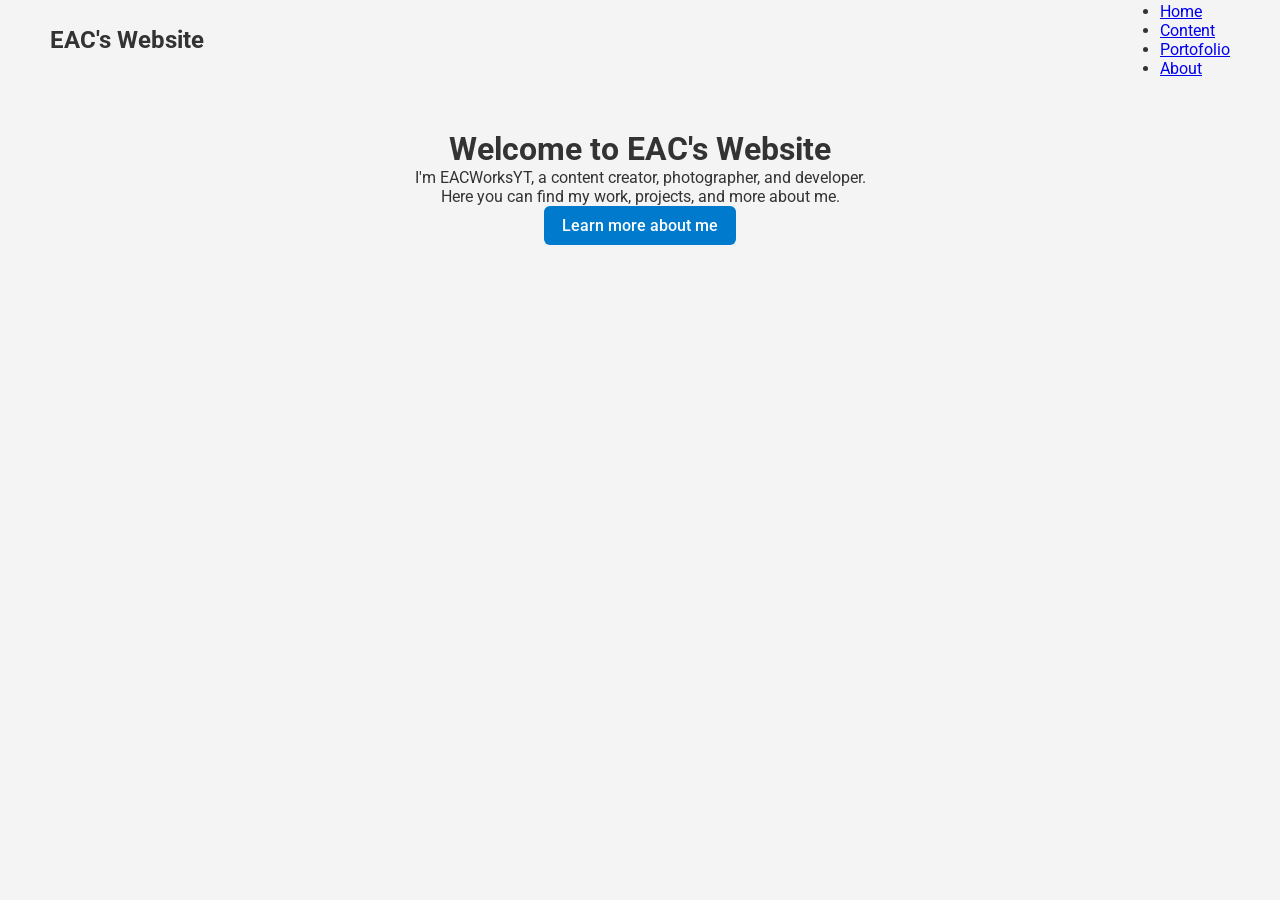
==== index.html @ 0dd43e75 "Update index.html" ====
<!DOCTYPE html>
<html lang="en">
    <head>
        <meta charset="UTF-8">
        <meta name="viewport" content="width=device-width, initial-scale=1.0">
        <link rel="stylesheet" href="style.css">
        <title>EAC's Website</title>
    </head>
    <body>
        <div class="navbar">
            <h2>EAC's Website</h2>
            <ul>
                <li><a href="#">Home</a></li>
                <li><a href="#">Content</a></li>
                <li><a href="#">Portofolio</a></li>
                <li><a href="about.html">About</a></li>
            </ul>
        </div>
        <div class="introduction">
            <h1>Welcome to EAC's Website</h1>
            <p>I'm EACWorksYT, a content creator, photographer, and developer.</p>
            <p>Here you can find my work, projects, and more about me.</p>
            <p><a class="btn" href="about.html">Learn more about me</a></p>
            
        </div>
    </body>
</html>
---- style.css ----
@import url("https://fonts.googleapis.com/css2?family=Roboto:ital,wght@0,100;0,300;0,400;0,500;0,700;0,900;1,100;1,300;1,400;1,500;1,700;1,900&display=swap");

*{
    box-sizing: border-box;
    margin: 0;
    padding: 0;
}

body {
    font-family: 'Roboto', sans-serif;
    margin: 0;
    padding: 0;
    background-color: #f4f4f4;
    color: #333;
}

.navbar{
    display: flex;
    align-items: center;
    justify-content: space-between;
    height: 80px;
    padding: 0 50px;
}
.introduction {
    text-align: center;
    padding: 50px;
}

/* Button style used for links like the About button */
.btn{
    display: inline-block;
    background-color: #007acc;
    color: #ffffff;
    padding: 10px 18px;
    border-radius: 6px;
    text-decoration: none;
    font-weight: 500;
}
.btn:hover{
    background-color: #005fa3;
}
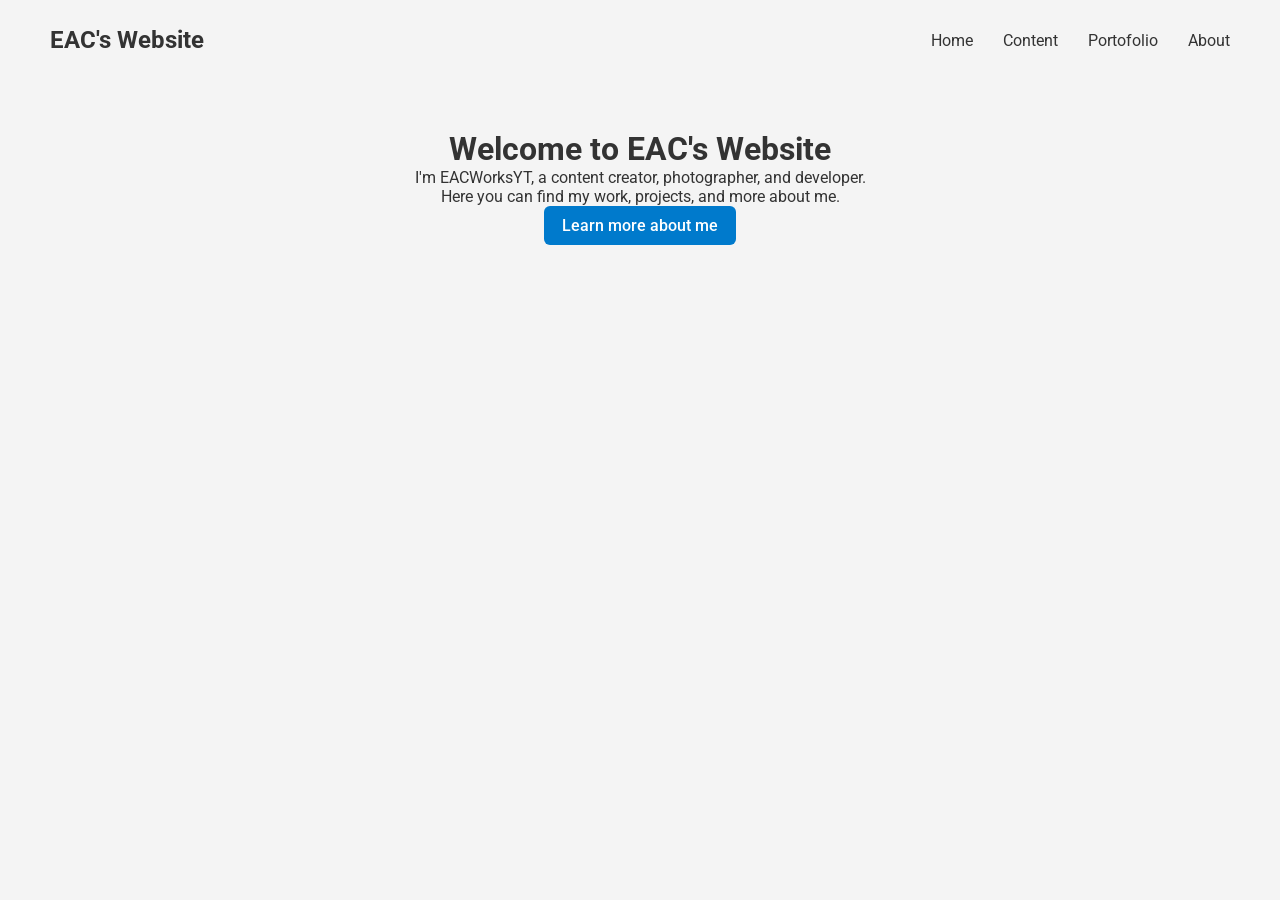
==== commit 8154d11e: "Update index.html" ====
--- a/index.html
+++ b/index.html
@@ -16,12 +16,22 @@
                 <li><a href="about.html">About</a></li>
             </ul>
         </div>
+
+        <div class="home">
+            
+        </div>
         <div class="introduction">
-            <h1>Welcome to EAC's Website</h1>
-            <p>I'm EACWorksYT, a content creator, photographer, and developer.</p>
-            <p>Here you can find my work, projects, and more about me.</p>
-            <p><a class="btn" href="about.html">Learn more about me</a></p>
+            <div class="intro-text">
+                <h1>Welcome to EAC's Website</h1>
+                <p>I'm EACWorksYT, a content creator, photographer, and developer.</p>
+                <p>Here you can find my work, projects, and more about me.</p>
+                <p><a class="btn" href="about.html">Learn more about me</a></p>
+            </div>
+            <div class="intro-image">
+
+            </div>
             
+        
         </div>
     </body>
 </html>
--- a/style.css
+++ b/style.css
@@ -21,6 +21,26 @@
     height: 80px;
     padding: 0 50px;
 }
+
+.navbar ul{
+    display: flex;
+    gap: 30px;
+    list-style: none;
+}
+
+.navbar a{ 
+    display: inline-block;
+    text-decoration: none;
+    color: #333;
+    transition: transform 0.2s;
+}
+
+.navbar a:hover{
+    transition: scale(1.1);
+    color: #007acc;
+    text-decoration: underline;
+}
+
 .introduction {
     text-align: center;
     padding: 50px;
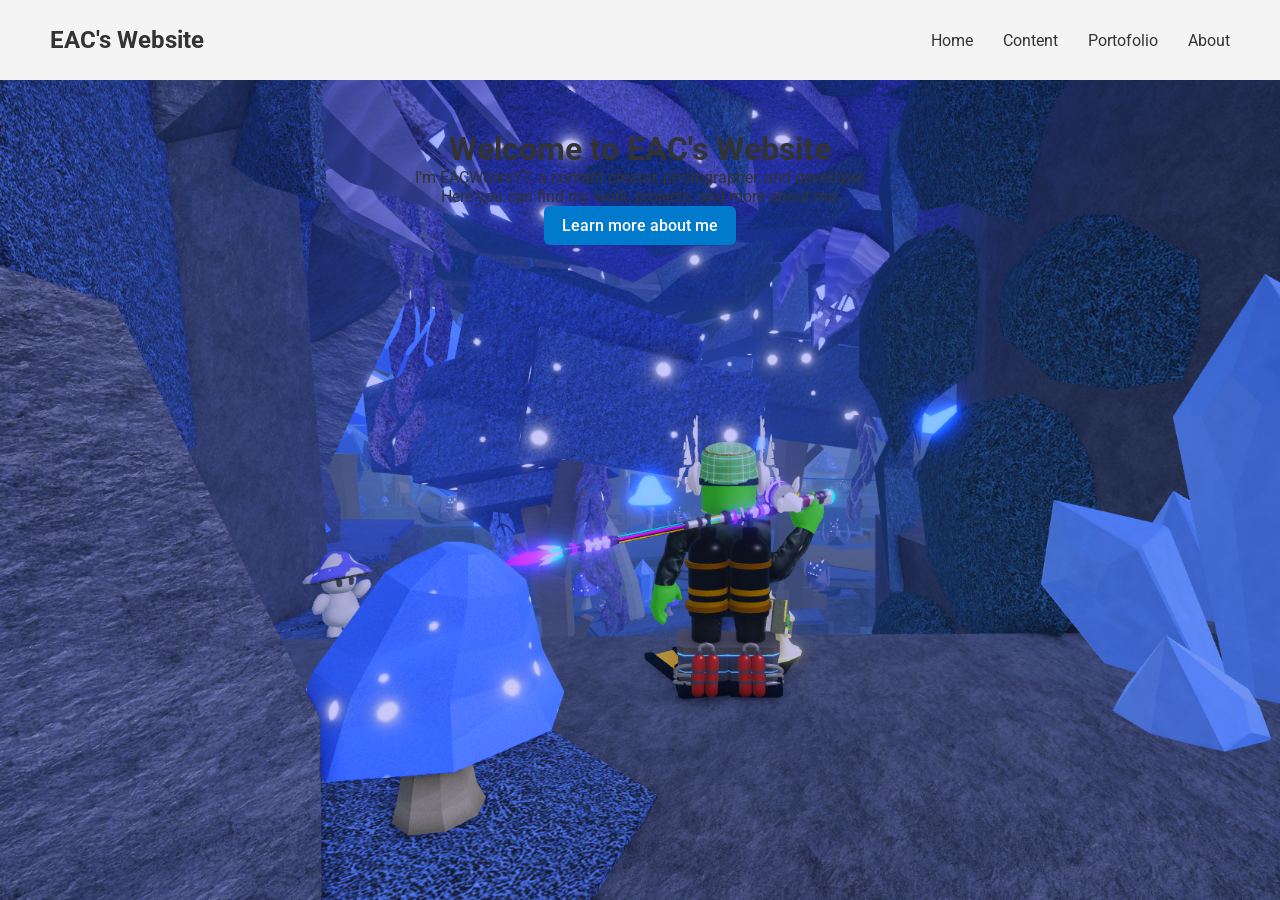
==== commit e32551ae: "Update index.html" ====
--- a/index.html
+++ b/index.html
@@ -18,21 +18,15 @@
         </div>
 
         <div class="home">
-            
-        </div>
-        <div class="introduction">
-            <div class="intro-text">
+            <div class="introduction">
                 <h1>Welcome to EAC's Website</h1>
                 <p>I'm EACWorksYT, a content creator, photographer, and developer.</p>
                 <p>Here you can find my work, projects, and more about me.</p>
                 <p><a class="btn" href="about.html">Learn more about me</a></p>
             </div>
-            <div class="intro-image">
 
-            </div>
-            
+        </div>
         
-        </div>
     </body>
 </html>
     
--- a/style.css
+++ b/style.css
@@ -6,6 +6,11 @@
     padding: 0;
 }
 
+.home{
+    height: calc(100vh - 80px);
+    background-image: url("images/web-backgroundhome.png");
+    background-size: cover;
+}
 body {
     font-family: 'Roboto', sans-serif;
     margin: 0;
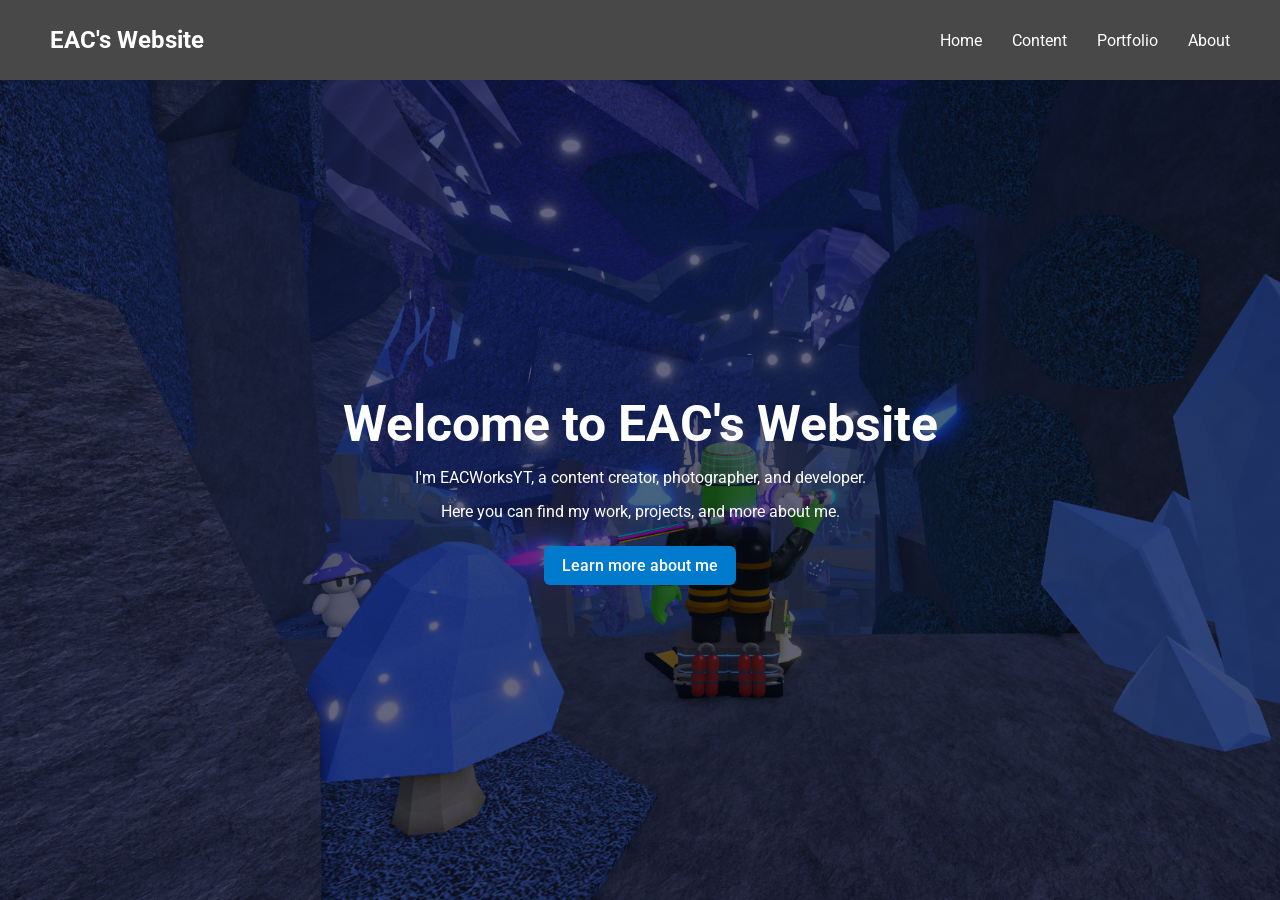
==== commit 15a26539: "Update index.html" ====
--- a/index.html
+++ b/index.html
@@ -12,7 +12,7 @@
             <ul>
                 <li><a href="#">Home</a></li>
                 <li><a href="#">Content</a></li>
-                <li><a href="#">Portofolio</a></li>
+                <li><a href="#">Portfolio</a></li>
                 <li><a href="about.html">About</a></li>
             </ul>
         </div>
--- a/style.css
+++ b/style.css
@@ -8,9 +8,16 @@
 
 .home{
     height: calc(100vh - 80px);
-    background-image: url("images/web-backgroundhome.png");
+    background-image: 
+        linear-gradient(rgba(0, 0, 0, 0.5), rgba(0, 0, 0, 0.5)),
+        url("images/web-backgroundhome.png");
     background-size: cover;
+    /* background-position: center; */
+    display: flex;
+    justify-content: center;
+    align-items: center;
 }
+
 body {
     font-family: 'Roboto', sans-serif;
     margin: 0;
@@ -25,6 +32,7 @@
     justify-content: space-between;
     height: 80px;
     padding: 0 50px;
+    background-color: rgba(0, 0, 0, 0.7);
 }
 
 .navbar ul{
@@ -36,7 +44,7 @@
 .navbar a{ 
     display: inline-block;
     text-decoration: none;
-    color: #333;
+    color: white;
     transition: transform 0.2s;
 }
 
@@ -44,11 +52,30 @@
     transition: scale(1.1);
     color: #007acc;
     text-decoration: underline;
+    transform: scale(1.05);
+}
+
+.navbar h2{
+    color: white;
 }
 
 .introduction {
     text-align: center;
     padding: 50px;
+    color:white;
+}
+
+.introduction h1{
+    font-size: 50px;
+    margin-bottom: 15px;
+}
+
+.introduction p{
+    margin-top: 15px;
+}
+
+.introduction .btn{
+    margin-top: 10px;
 }
 
 /* Button style used for links like the About button */
@@ -60,7 +87,9 @@
     border-radius: 6px;
     text-decoration: none;
     font-weight: 500;
+    transition: 0.2s;
 }
 .btn:hover{
     background-color: #005fa3;
+    transform: scale(1.05);
 }
